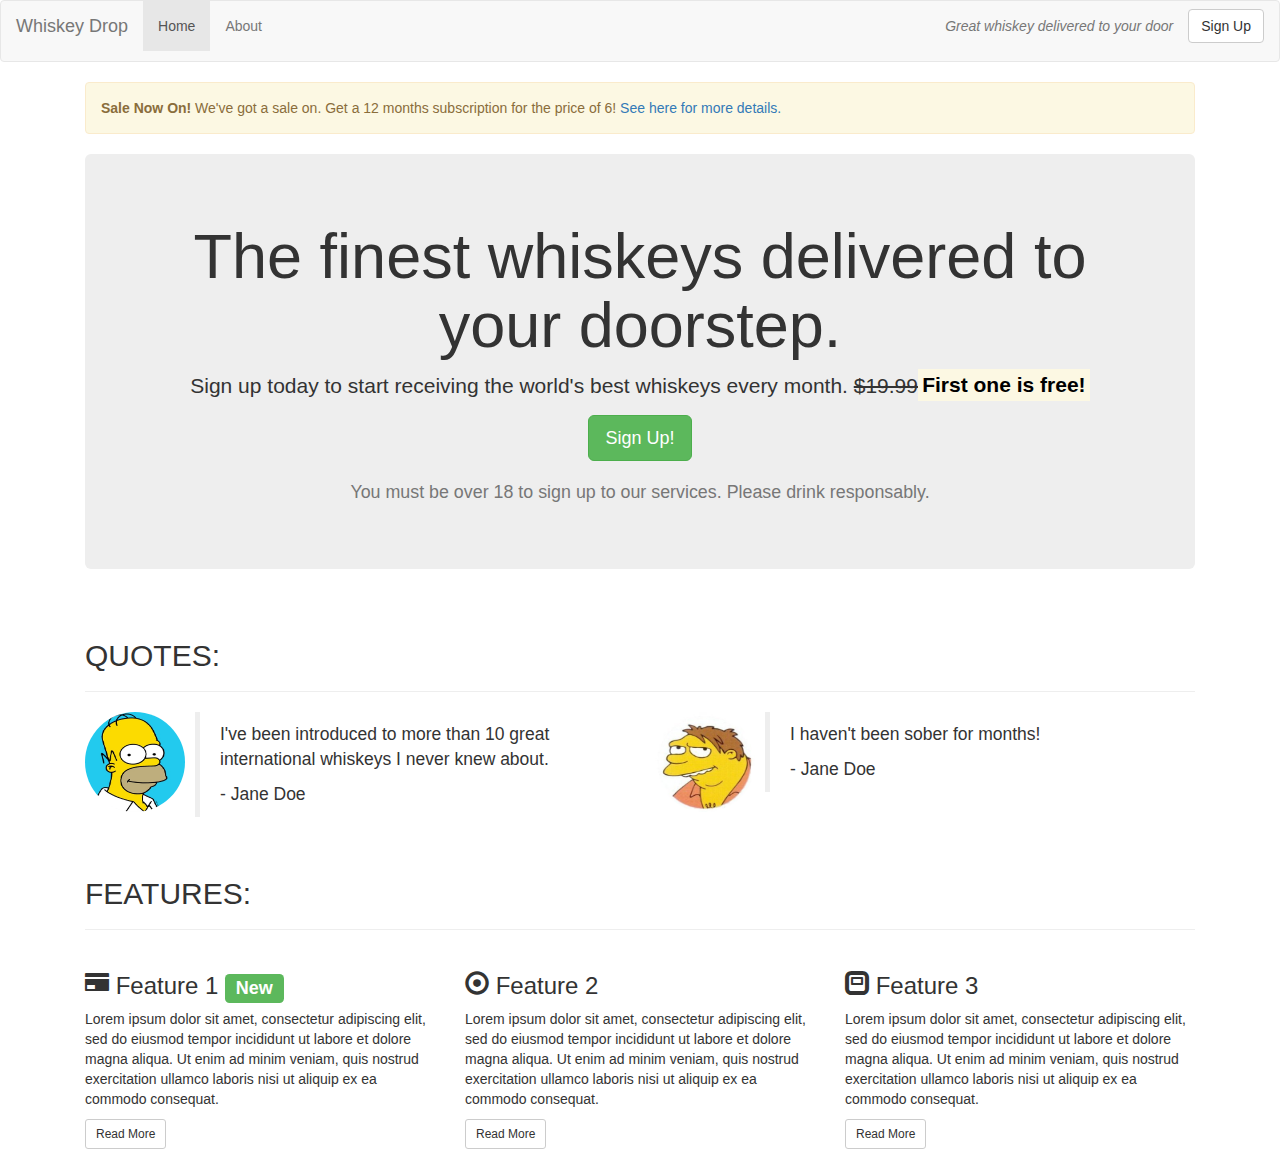
==== index.html @ 3716bf84 "bootstrap-lesson" ====
<!DOCTYPE html>
<html lang="en-us">

<head>
    <meta charset="utf-8">
    <meta name="viewport" content="width=device-width, initial-scale=1.0">
    <title>Whiskey Drop | Taste a new whiskey every month</title>
    <link rel="stylesheet" href="https://maxcdn.bootstrapcdn.com/bootstrap/3.3.7/css/bootstrap.min.css">
</head>

<body>

    <!--Nav-->
    <nav class="navbar navbar-default">
        <div class="container-fluid">
            <!--Logo-->
            <div class="navbar-header">
                <a href="/" class="navbar-brand">
                    Whiskey Drop
                </a>
            </div>

            <!--Navbar-->
            <ul class="nav navbar-nav">
                <li class="active"><a href="/">Home</a></li>
                <li><a href="">About</a></li>
                <li class="visible-xs"><a href="">Sign up</a></li>
            </ul>

            <!--Message-->
            <div class="navbar-header navbar-right hidden-xs">
                <a href="/login" class="btn btn-default navbar-btn">Sign Up</a>
                <p class="navbar-text"><i>Great whiskey delivered to your door</i></p>
                </p>
            </div>
        </div>
    </nav>

    <article class="container">
        <!--Alert-->
        <div class="raw hidden-xs">
            <div class="col-xs-12">
                <div class="alert alert-warning" role="alert">
                    <strong>Sale Now On!</strong> We've got a sale on. Get a 12 months subscription for the price of 6! <a href=""> See here for more details.</a>
                </div>
            </div>
        </div>

        <!-- Callout -->
        <div class="raw">
            <div class="col-xs-12">
                <section class="callout jumbotron text-center">
                    <h1>The finest whiskeys delivered to your doorstep.</h1>
                    <p class="lead">Sign up today to start receiving the world's best whiskeys every month. <s class="hidden-xs">$19.99</s><span class="visible-xs"><br></span><strong><mark>First one is free!</mark></strong></p>
                    <p><button class="btn btn-lg btn-success">Sign Up!</button></p>
                    <p class="text-muted"><small>You must be over 18 to sign up to our services. Please drink responsably.</small></p>
                </section>
            </div>
        </div>
        <!-- /.callout -->


        <!-- Quotes -->
        <section class="quotes">

            <div class="raw">
                <div class="col-xs-12">
                    <div class="page-header">
                        <h2 class="text-uppercase">Quotes:</h2>
                    </div>
                </div>
            </div>
            <div class="raw">
                <div class="col-xs-12 col-md-6">
                    <div class="media">
                        <div class="media-left hidden-xs">
                            <img src="../images/Homer.jpg" class="img-circle media-object" height="100" width="100">
                        </div>
                        <div class="media-body">
                            <blockquote class="quote">
                                <p>I've been introduced to more than 10 great international whiskeys I never knew about.</p>
                                <p>- Jane Doe</p>
                            </blockquote>
                        </div>
                    </div>
                </div>
            </div>

            <div class="col-xs-12 col-md-6">
                <div class="media">
                    <div class="media-left hidden-xs">
                        <img src="../images/barney.jpg" class="img-circle media-object" height="100" width="100">
                    </div>
                    <div class="media-body">
                        <blockquote class="quote">
                            <p>I haven't been sober for months!</p>
                            <p>- Jane Doe</p>
                        </blockquote>
                    </div>
                </div>
            </div>
            </div>
            </div>
        </section>
        <!-- /.quotes -->

        <!-- Features -->
        <section class="features">
            <div class="raw">
                <div class="col-xs-12">
                    <div class="page-header">
                        <h2 class="text-uppercase">Features:</h2>
                    </div>
                </div>
            </div>

            <div class="raw">
                <div class="col-xs-12 col-md-6 col-lg-4">
                    <div class="feature">
                        <h3><span class="glyphicon glyphicon-credit-card hidden-xs"></span> Feature 1 <span class="label label-success">New</span></h3>
                        <p>Lorem ipsum dolor sit amet, consectetur adipiscing elit, sed do eiusmod tempor incididunt ut labore et dolore magna aliqua. Ut enim ad minim veniam, quis nostrud exercitation ullamco laboris nisi ut aliquip ex ea commodo consequat.</p>
                        <p><a class="btn btn-sm btn-default" href="">Read More</a></p>
                    </div>
                </div>
                <div class="col-xs-12 col-md-6 col-lg-4">
                    <div class="feature">
                        <h3><span class="glyphicon glyphicon-record hidden-xs"></span> Feature 2</h3>
                        <p>Lorem ipsum dolor sit amet, consectetur adipiscing elit, sed do eiusmod tempor incididunt ut labore et dolore magna aliqua. Ut enim ad minim veniam, quis nostrud exercitation ullamco laboris nisi ut aliquip ex ea commodo consequat.</p>
                        <p><a class="btn btn-sm btn-default" href="">Read More</a></p>
                    </div>
                </div>
                <div class="col-xs-12 hidden-md col-lg-4">
                    <div class="feature">
                        <h3><span class="glyphicon glyphicon-modal-window hidden-xs"></span> Feature 3</h3>
                        <p>Lorem ipsum dolor sit amet, consectetur adipiscing elit, sed do eiusmod tempor incididunt ut labore et dolore magna aliqua. Ut enim ad minim veniam, quis nostrud exercitation ullamco laboris nisi ut aliquip ex ea commodo consequat.</p>
                        <p><a class="btn btn-sm btn-default" href="">Read More</a></p>
                    </div>
                </div>
            </div>
        </section>
        <!-- /.features -->

        <!--Monthly Favorites
        <section class="Monthly Favorites">
            <h2 class="text-uppercase">Monthly Favorites:</h2>
            <table class="table table-bordered">
                <tr>
                    <th>name</th>
                    <th>origin</th>
                </tr>
                <tr>
                    <td>Middleton</td>
                    <td>Ireland</td>
                </tr>
                <tr>
                    <td>Lagavulin</td>
                    <td>Scotland</td>
                </tr>
                <tr>
                    <td></td>
                    <td></td>
                </tr>
                <tr>
                    <td></td>
                    <td></td>
                </tr>
                <tr>
                    <td></td>
                    <td></td>
                </tr>
            </table>

        </section>
        <!--Monthly Favorites-->

    </article>
</body>

</html>
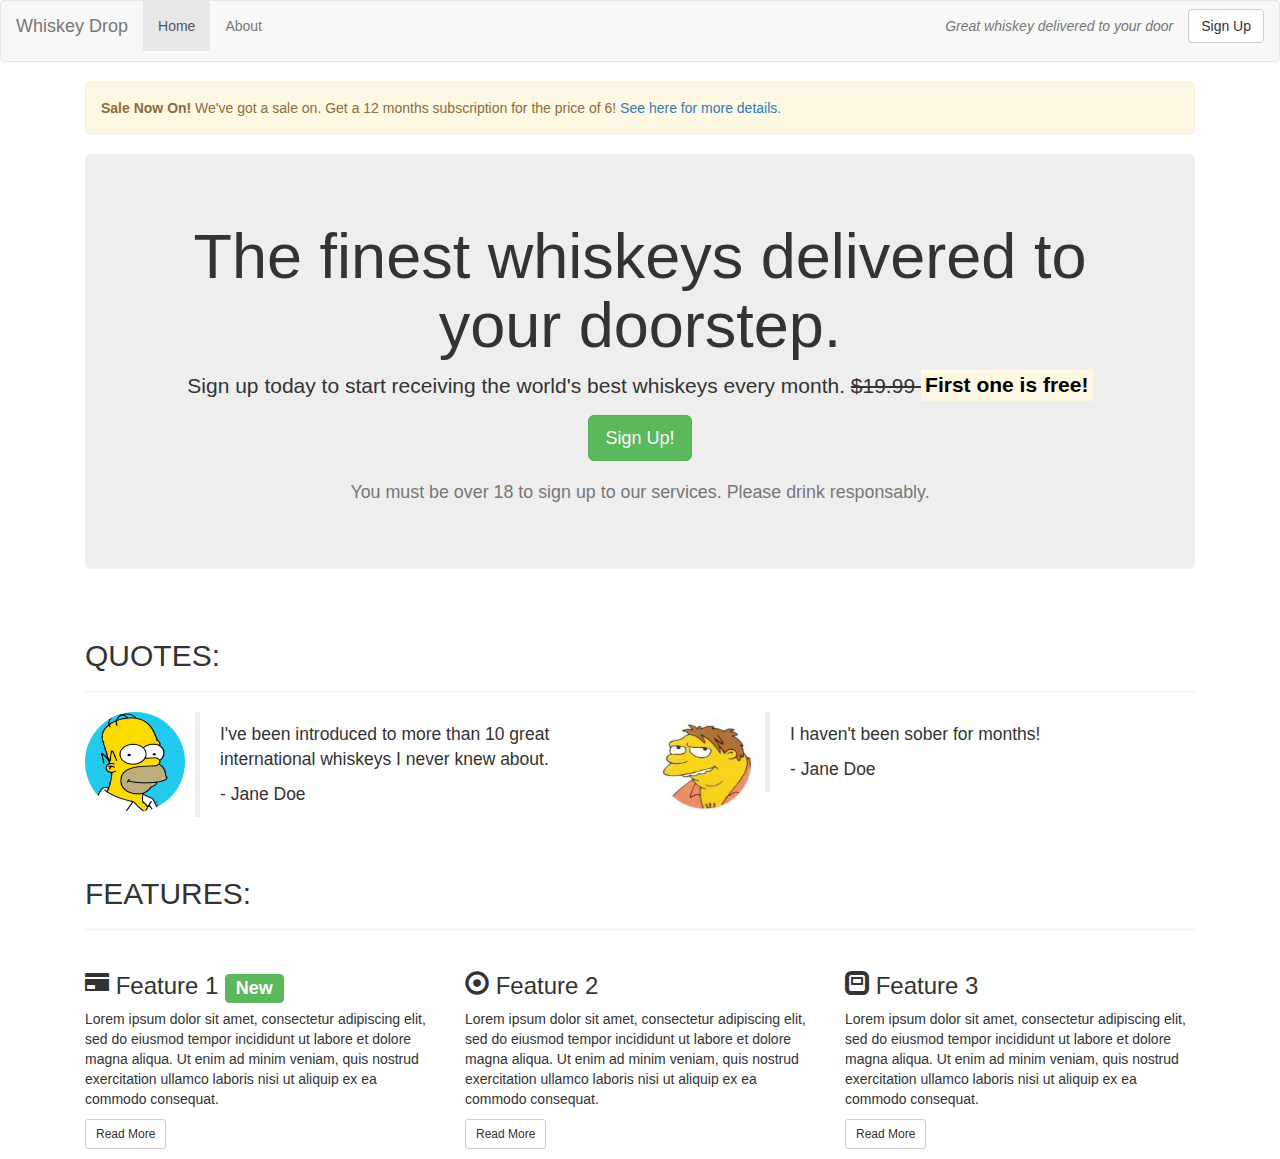
==== commit 255553c9: "adding bootstraps components" ====
--- a/index.html
+++ b/index.html
@@ -51,8 +51,8 @@
             <div class="col-xs-12">
                 <section class="callout jumbotron text-center">
                     <h1>The finest whiskeys delivered to your doorstep.</h1>
-                    <p class="lead">Sign up today to start receiving the world's best whiskeys every month. <s class="hidden-xs">$19.99</s><span class="visible-xs"><br></span><strong><mark>First one is free!</mark></strong></p>
-                    <p><button class="btn btn-lg btn-success">Sign Up!</button></p>
+                    <p class="lead">Sign up today to start receiving the world's best whiskeys every month. <s class="hidden-xs">$19.99 </s><span class="visible-xs"><br></span><strong><mark>First one is free!</mark></strong></p>
+                    <p><button class="btn btn-lg btn-success" data-toggle="modal" data-target="#signUpModal">Sign Up!</button></p>
                     <p class="text-muted"><small>You must be over 18 to sign up to our services. Please drink responsably.</small></p>
                 </section>
             </div>
@@ -174,6 +174,42 @@
         <!--Monthly Favorites-->
 
     </article>
+  
+<!-- Modal -->
+<div class="modal fade" id="signUpModal" tabindex="-1" role="dialog" aria-labelledby="myModalLabel">
+    <div class="modal-dialog" role="document">
+        <div class="modal-content">
+            <div class="modal-header">
+                <button type="button" class="close" data-dismiss="modal" aria-label="Close"><span aria-hidden="true">&times;</span></button>
+                <h4 class="modal-title" id="myModalLabel">Sign Up for Whiskey Drop!</h4>
+            </div>
+            <div class="modal-body">
+
+                <form>
+                    <div class="form-group">
+                        <label for="email">Email address</label>
+                        <input type="email" class="form-control" id="email" placeholder="Email">
+                        <p class="help-block">We'll never share your email address with anyone</p>
+                    </div>
+                    <div class="form-group">
+                        <label for="Password1">Password</label>
+                        <input type="password" class="form-control" id="Password1" placeholder="Password">
+                    </div>
+                      <div class="form-group">
+                        <label for="passwordRepeat">Repeat Password</label>
+                        <input type="password" class="form-control" id="passwordRepeat" placeholder="Repeat Your Password">
+                    </div>
+                    <button type="submit" class="btn btn-success">Sign Up!</button>
+                </form>
+            </div>
+         
+        </div>
+    </div>
+</div>
+
+<script src="https://code.jquery.com/jquery-3.3.1.min.js" integrity="sha256-FgpCb/KJQlLNfOu91ta32o/NMZxltwRo8QtmkMRdAu8=" crossorigin="anonymous"></script>
+<script src="https://maxcdn.bootstrapcdn.com/bootstrap/3.3.7/js/bootstrap.min.js" integrity="sha384-Tc5IQib027qvyjSMfHjOMaLkfuWVxZxUPnCJA7l2mCWNIpG9mGCD8wGNIcPD7Txa" crossorigin="anonymous"></script>
+    
 </body>
 
 </html>
